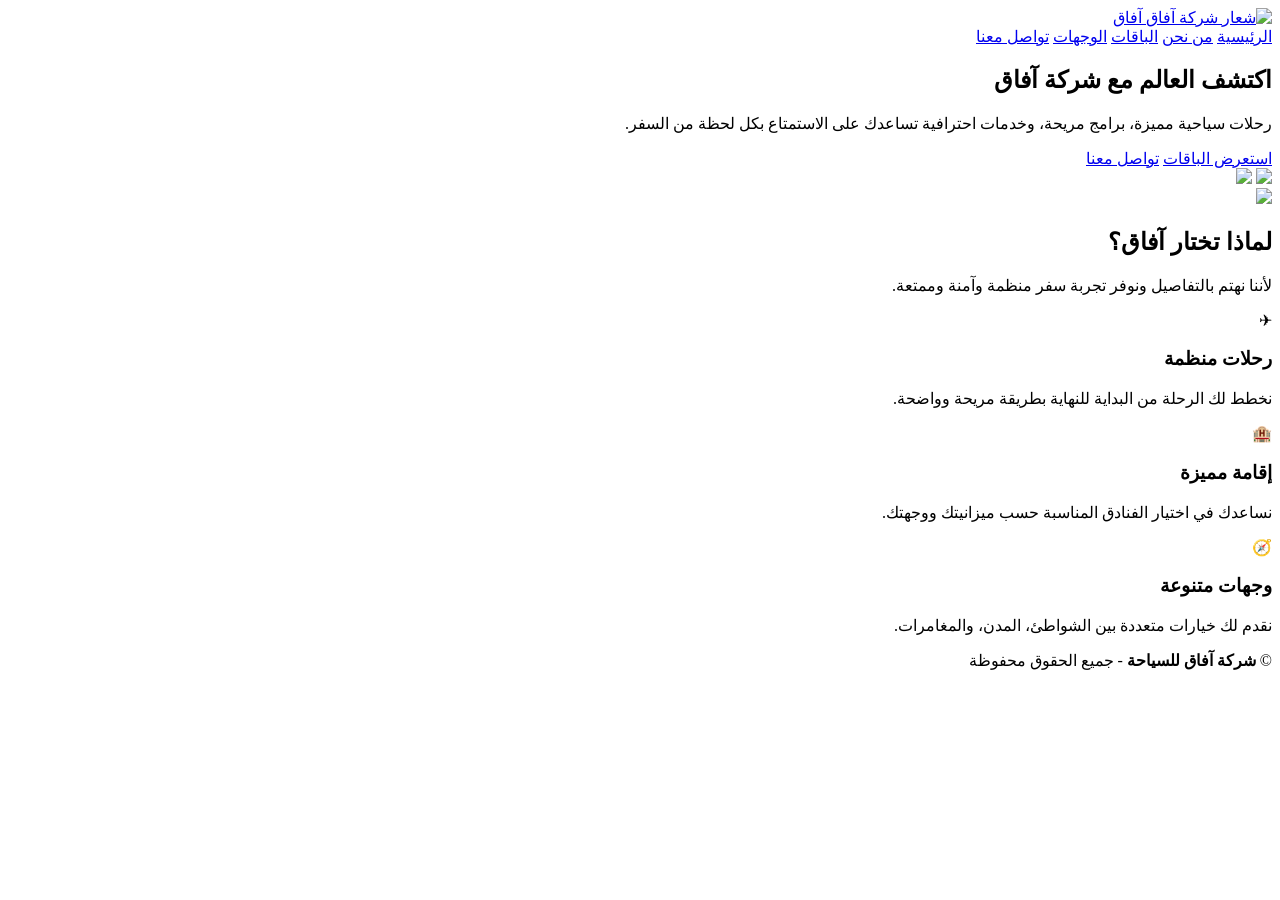
==== index.html @ 2e196a3a "Add files via upload" ====
<!DOCTYPE html>
<html lang="ar" dir="rtl">
<head>
  <meta charset="UTF-8" />
  <meta name="viewport" content="width=device-width, initial-scale=1.0" />
  <title>شركة آفاق للسياحة | الرئيسية</title>

  <!-- خط -->
  <link href="https://fonts.googleapis.com/css2?family=Cairo:wght@400;600;700;800;900&display=swap" rel="stylesheet">

  <!-- CSS (تم تصحيحه) -->
  <link rel="stylesheet" href="css/style.css" />
</head>

<body>

<!-- ================= HEADER ================= -->
<header class="site-header">
  <div class="container navbar">

    <a href="index.html" class="logo">
      <img src="/images/logo- travel.png" alt="شعار شركة آفاق" class="logo-img" />
      <span class="brand-name">آفاق</span>
    </a>

    <nav class="nav-links">
      <a class="active" href="index.html">الرئيسية</a>
      <a href="about.html">من نحن</a>
      <a href="packages.html">الباقات</a>
      <a href="destinations.html">الوجهات</a>
      <a href="contact.html">تواصل معنا</a>
    </nav>

  </div>
</header>

<!-- ================= HERO ================= -->
<section class="hero">
  <div class="container hero-grid">

    <!-- النص -->
    <div class="hero-content">
      <h1>اكتشف العالم مع <span>شركة آفاق</span></h1>

      <p>
        رحلات سياحية مميزة، برامج مريحة، وخدمات احترافية تساعدك على الاستمتاع بكل لحظة من السفر.
      </p>

      <div class="hero-actions">
        <a href="packages.html" class="btn btn-primary">استعرض الباقات</a>
        <a href="contact.html" class="btn btn-outline">تواصل معنا</a>
      </div>
    </div>

    <!-- الصور -->
    <div class="hero-photos">

      <div class="photo-stack">
        <img src="images/hero1.jpg" class="photo small top" />
        <img src="images/hero2.jpg" class="photo small bottom" />
      </div>

      <img src="images/hero3.jpg" class="photo big" />

    </div>

  </div>
</section>

<!-- ================= FEATURES ================= -->
<section class="section">
  <div class="container">

    <div class="section-title">
      <h2>لماذا تختار آفاق؟</h2>
      <p>لأننا نهتم بالتفاصيل ونوفر تجربة سفر منظمة وآمنة وممتعة.</p>
    </div>

    <div class="grid-3">

      <div class="card">
        <div class="icon-box">✈</div>
        <h3>رحلات منظمة</h3>
        <p>نخطط لك الرحلة من البداية للنهاية بطريقة مريحة وواضحة.</p>
      </div>

      <div class="card">
        <div class="icon-box">🏨</div>
        <h3>إقامة مميزة</h3>
        <p>نساعدك في اختيار الفنادق المناسبة حسب ميزانيتك ووجهتك.</p>
      </div>

      <div class="card">
        <div class="icon-box">🧭</div>
        <h3>وجهات متنوعة</h3>
        <p>نقدم لك خيارات متعددة بين الشواطئ، المدن، والمغامرات.</p>
      </div>

    </div>

  </div>
</section>


<!-- ================= FOOTER ================= -->
<footer>
  <div class="container">
    <p>© <strong>شركة آفاق للسياحة</strong> - جميع الحقوق محفوظة</p>
  </div>
</footer>
<script src="js/script.js"></script>
</body>
</html>
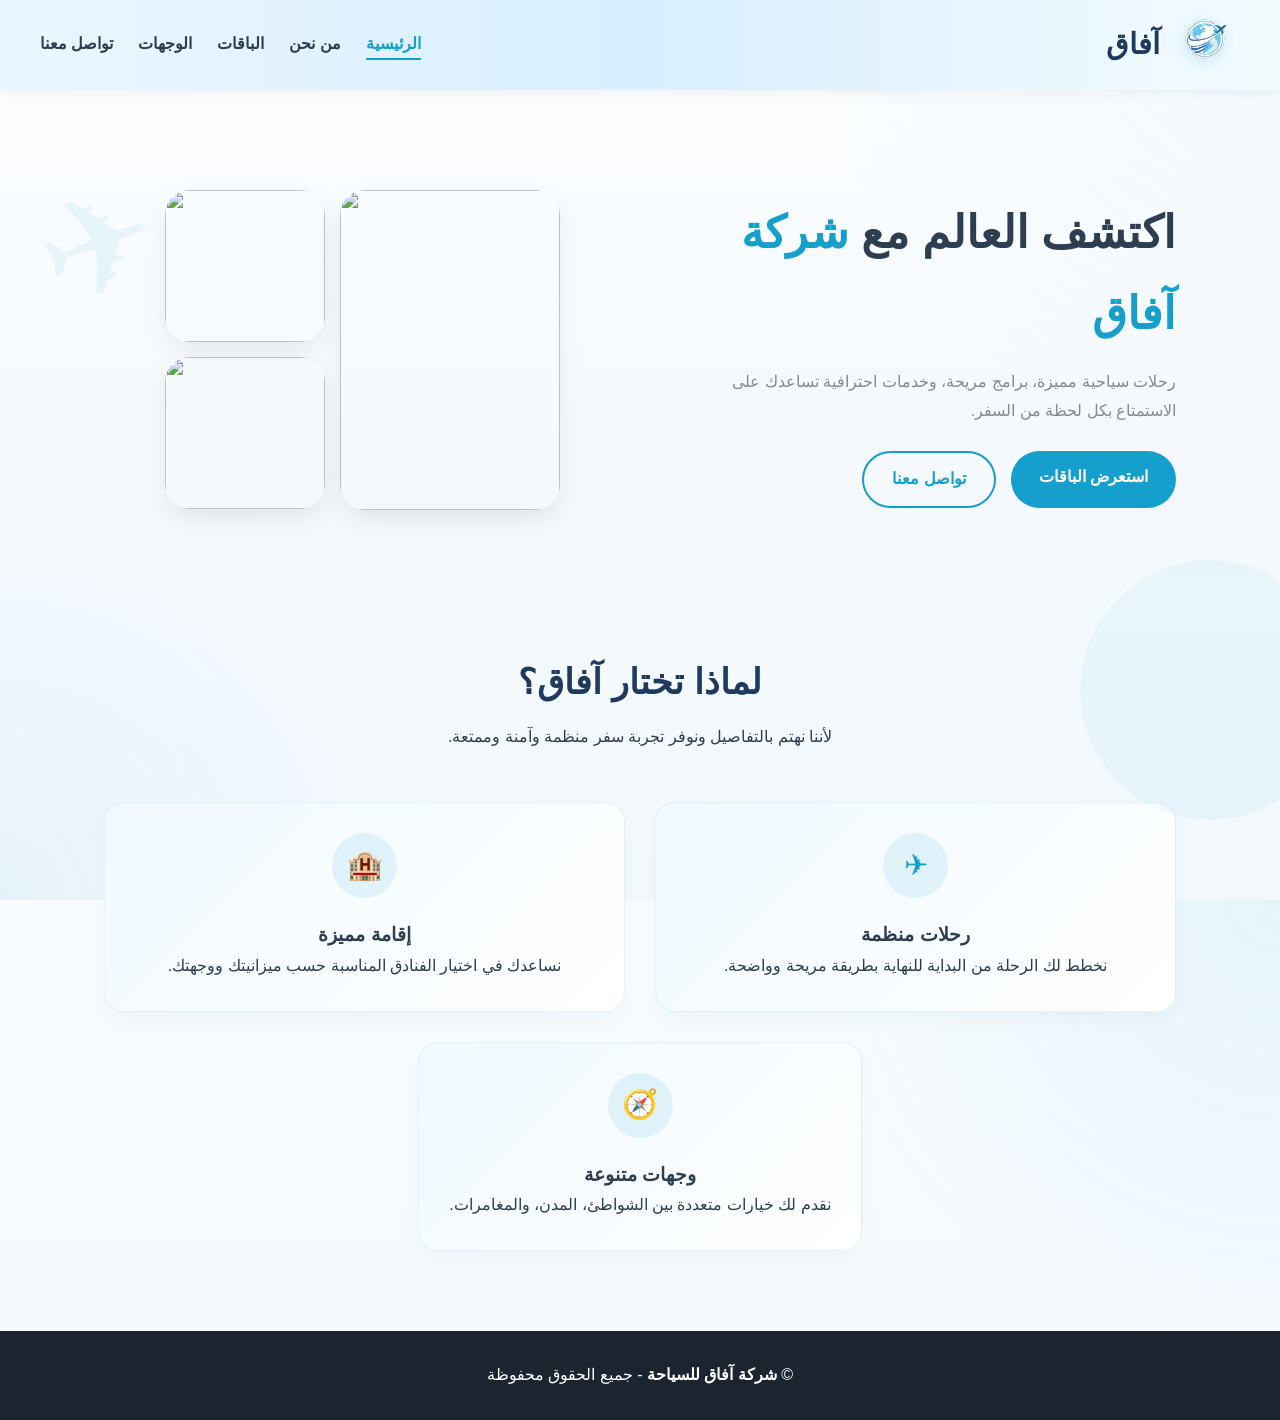
==== commit 6f0f3ab1: "Update index.html" ====
--- a/index.html
+++ b/index.html
@@ -19,7 +19,8 @@
   <div class="container navbar">
 
     <a href="index.html" class="logo">
-      <img src="/images/logo- travel.png" alt="شعار شركة آفاق" class="logo-img" />
+      <img src="/images/logo- travel.png
+" alt="شعار شركة آفاق" class="logo-img" />
       <span class="brand-name">آفاق</span>
     </a>
 
@@ -110,4 +111,4 @@
 </footer>
 <script src="js/script.js"></script>
 </body>
-</html>+</html>
--- a/css/style.css
+++ b/css/style.css
@@ -0,0 +1,310 @@
+/* ============ 1. Reset & Global Base ============ */
+* {
+    margin: 0;
+    padding: 0;
+    box-sizing: border-box;
+}
+
+html {
+    scroll-behavior: smooth;
+    height: 100%;
+}
+
+/* حل مشكلة الفراغ الأبيض: جعل الـ body يمتد بكامل طول الشاشة */
+body {
+    font-family: 'Cairo', sans-serif;
+    direction: rtl;
+    color: #2c3e50;
+    line-height: 1.8;
+    min-height: 100vh;
+    display: flex;
+    flex-direction: column; /* لجعل الفوتر يلتصق بالأسفل دائماً */
+    position: relative;
+    overflow-x: hidden;
+    background:
+        radial-gradient(circle at top right, rgba(21,159,204,0.08), transparent 30%),
+        radial-gradient(circle at bottom left, rgba(21,159,204,0.06), transparent 25%),
+        linear-gradient(180deg, #f8fcff 0%, #f3f8fd 100%);
+}
+
+/* زخارف خلفية ثابتة */
+body::before {
+    content: "✈";
+    position: fixed;
+    top: 120px;
+    left: 40px;
+    font-size: 140px;
+    color: rgba(21,159,204,0.08);
+    transform: rotate(-20deg);
+    pointer-events: none;
+}
+
+body::after {
+    content: "";
+    position: fixed;
+    bottom: 80px;
+    right: -60px;
+    width: 260px;
+    height: 260px;
+    border-radius: 50%;
+    background: rgba(21,159,204,0.05);
+    pointer-events: none;
+}
+
+/* ============ 2. Variables & Common Classes ============ */
+:root {
+    --primary: #159fcc;
+    --primary-dark: #107fa3;
+    --text-main: #2c3e50;
+    --text-muted: #7f8c8d;
+    --white: #ffffff;
+    --border: #e2e8f0;
+}
+
+.container {
+    max-width: 1200px;
+    margin: 0 auto;
+    padding: 0 5%;
+}
+
+/* خاصية flex: 1 تضمن أن القسم الرئيسي يملأ أي مساحة فارغة فوق الفوتر */
+.section {
+    padding: 80px 0;
+    flex: 1; 
+}
+
+a { text-decoration: none; color: inherit; }
+img { max-width: 100%; display: block; }
+
+/* ============ 3. Header & Navigation ============ */
+.site-header {
+    background: linear-gradient(90deg, #eaf6ff, #d8efff, #f4fbff);
+    backdrop-filter: blur(10px);
+    box-shadow: 0 4px 14px rgba(0,0,0,0.05);
+    position: sticky;
+    top: 0;
+    z-index: 1000;
+}
+
+.navbar {
+    display: flex;
+    align-items: center;
+    justify-content: space-between;
+    padding: 10px 0;
+}
+
+.logo { display: flex; align-items: center; gap: 10px; }
+.logo-img {
+    width: 70px;
+    height: 70px;
+    object-fit: contain;
+    filter: drop-shadow(0 4px 8px rgba(21,159,204,0.2));
+}
+
+.brand-name {
+    font-size: 1.8rem;
+    font-weight: 900;
+    color: #1e3a5f;
+}
+
+.nav-links { display: flex; gap: 25px; }
+.nav-links a { font-weight: 600; transition: 0.3s; color: var(--text-main); }
+.nav-links a:hover, .nav-links a.active {
+    color: var(--primary);
+}
+.nav-links a.active { border-bottom: 2px solid var(--primary); }
+
+/* ============ 4. Hero Section ============ */
+.hero {
+    padding: 100px 0 60px;
+    background: linear-gradient(180deg, rgba(255,255,255,0.5), rgba(243,248,253,0.8));
+}
+
+.hero-grid {
+    display: grid;
+    grid-template-columns: 1fr 1fr;
+    gap: 40px;
+    align-items: center;
+}
+
+.hero-content h1 { font-size: 2.8rem; font-weight: 900; margin-bottom: 15px; }
+.hero-content span { color: var(--primary); }
+.hero-content p { color: var(--text-muted); margin-bottom: 25px; max-width: 500px; }
+
+.hero-actions { display: flex; gap: 15px; }
+
+.hero-photos { display: flex; gap: 15px; direction: ltr; justify-content: center; }
+.photo-stack { display: flex; flex-direction: column; gap: 15px; }
+.photo { border-radius: 25px; box-shadow: 0 10px 25px rgba(0,0,0,0.07); object-fit: cover; }
+.photo.big { width: 220px; height: 320px; }
+.photo.small { width: 160px; height: 152px; }
+
+/* ============ 5. Cards & Grids ============ */
+.section-title { text-align: center; margin-bottom: 50px; }
+.section-title h2 { font-size: 2.2rem; color: #1e3a5f; margin-bottom: 10px; }
+
+.grid-3 { display: grid; grid-template-columns: repeat(auto-fit, minmax(300px, 1fr)); gap: 25px; }
+.grid-2 { display: grid; grid-template-columns: repeat(auto-fit, minmax(400px, 1fr)); gap: 25px; }
+
+.card {
+    background: linear-gradient(135deg, #f0f9ff, #ffffff);
+    padding: 30px;
+    border-radius: 20px;
+    text-align: center;
+    box-shadow: 0 10px 20px rgba(0,0,0,0.03);
+    transition: 0.3s;
+    border: 1px solid rgba(21,159,204,0.1);
+}
+
+.card:hover { transform: translateY(-10px); box-shadow: 0 15px 30px rgba(21,159,204,0.1); }
+
+.icon-box {
+    width: 65px; height: 65px;
+    background: rgba(21,159,204,0.1);
+    color: var(--primary);
+    border-radius: 50%;
+    display: flex; align-items: center; justify-content: center;
+    font-size: 1.8rem; margin: 0 auto 20px;
+}
+
+/* تنسيق صور الوجهات والباقات لضمان التناسق */
+.card img {
+    width: 100%;
+    height: 200px;
+    object-fit: cover;
+    border-radius: 15px;
+    margin-bottom: 20px;
+}
+
+/* ============ 6. Contact Form ============ */
+.contact-wrap {
+    display: grid;
+    grid-template-columns: 1fr 1.2fr;
+    gap: 40px;
+}
+
+.contact-info { display: flex; flex-direction: column; gap: 20px; }
+.contact-info .item {
+    display: flex; align-items: center; gap: 15px;
+    background: white; padding: 20px; border-radius: 15px;
+    box-shadow: 0 5px 15px rgba(0,0,0,0.02);
+}
+
+form {
+    background: white;
+    padding: 30px;
+    border-radius: 20px;
+    box-shadow: 0 10px 30px rgba(0,0,0,0.05);
+}
+
+form input, form textarea {
+    width: 100%; padding: 12px 15px; margin-bottom: 15px;
+    border: 1px solid #e2e8f0; border-radius: 10px;
+    font-family: inherit; outline: none; transition: 0.3s;
+}
+
+form input:focus, form textarea:focus { border-color: var(--primary); }
+
+/* ============ 7. Buttons ============ */
+.btn {
+    display: inline-block;
+    padding: 12px 28px;
+    border-radius: 50px;
+    font-weight: 700;
+    transition: 0.3s;
+    cursor: pointer;
+    border: none;
+}
+
+.btn-primary { background: var(--primary); color: white; }
+.btn-primary:hover { background: var(--primary-dark); transform: scale(1.05); }
+
+.btn-outline { border: 2px solid var(--primary); color: var(--primary); }
+.btn-outline:hover { background: var(--primary); color: white; }
+
+/* ============ 8. Footer ============ */
+footer {
+    background: #1a252f;
+    color: white;
+    padding: 30px 0;
+    text-align: center;
+    margin-top: auto; /* يضمن بقاء الفوتر بالأسفل */
+}
+
+/* ============ 9. Responsive ============ */
+@media (max-width: 992px) {
+    .hero-grid { grid-template-columns: 1fr; text-align: center; }
+    .hero-actions { justify-content: center; }
+    .hero-photos { margin-top: 30px; }
+}
+
+@media (max-width: 768px) {
+    .navbar { flex-direction: column; gap: 20px; }
+    .nav-links { gap: 15px; flex-wrap: wrap; justify-content: center; }
+    .contact-wrap { grid-template-columns: 1fr; }
+    .hero-content h1 { font-size: 2.2rem; }
+}
+/* تنسيق البطاقة الثالثة لتكون في المنتصف عندما تكون وحيدة في الصف */
+@media (min-width: 992px) {
+    .grid-3 {
+        display: grid;
+        grid-template-columns: repeat(2, 1fr); /* تجعل الصف الأول بطاقتين */
+        justify-content: center;
+        gap: 30px;
+    }
+
+    /* استهداف البطاقة الثالثة فقط لجعلها تأخذ الصف الثاني وتتوسطه */
+    .grid-3 .card:last-child {
+        grid-column: span 2; /* تجعلها تمتد بعرض العمودين */
+        justify-self: center; /* توسيطها داخل المساحة */
+        max-width: calc(50% - 15px); /* جعل حجمها مساوٍ لحجم البطاقات فوقها */
+    }
+}
+
+/* في حالة الموبايل يفضل أن تبقى بطاقة واحدة فوق الأخرى */
+@media (max-width: 991px) {
+    .grid-3 {
+        grid-template-columns: 1fr;
+    }
+    .grid-3 .card:last-child {
+        max-width: 100%;
+    }
+}
+/* خلفية النافذة المنبثقة */
+.modal-overlay {
+    position: fixed;
+    top: 0; left: 0;
+    width: 100%; height: 100%;
+    background: rgba(0, 0, 0, 0.5);
+    display: none; /* مخفية افتراضياً */
+    align-items: center;
+    justify-content: center;
+    z-index: 2000;
+    backdrop-filter: blur(5px);
+}
+
+/* بطاقة الرسالة */
+.modal-card {
+    background: white;
+    padding: 40px;
+    border-radius: 25px;
+    text-align: center;
+    max-width: 400px;
+    width: 90%;
+    box-shadow: 0 20px 40px rgba(0,0,0,0.2);
+    transform: translateY(-20px);
+    transition: 0.3s;
+}
+
+.modal-icon {
+    width: 70px; height: 70px;
+    background: var(--primary);
+    color: white;
+    font-size: 30px;
+    display: flex; align-items: center; justify-content: center;
+    border-radius: 50%;
+    margin: 0 auto 20px;
+}
+
+.modal-card h3 { margin-bottom: 10px; color: #1e3a5f; }
+.modal-card p { color: var(--text-muted); margin-bottom: 25px; }
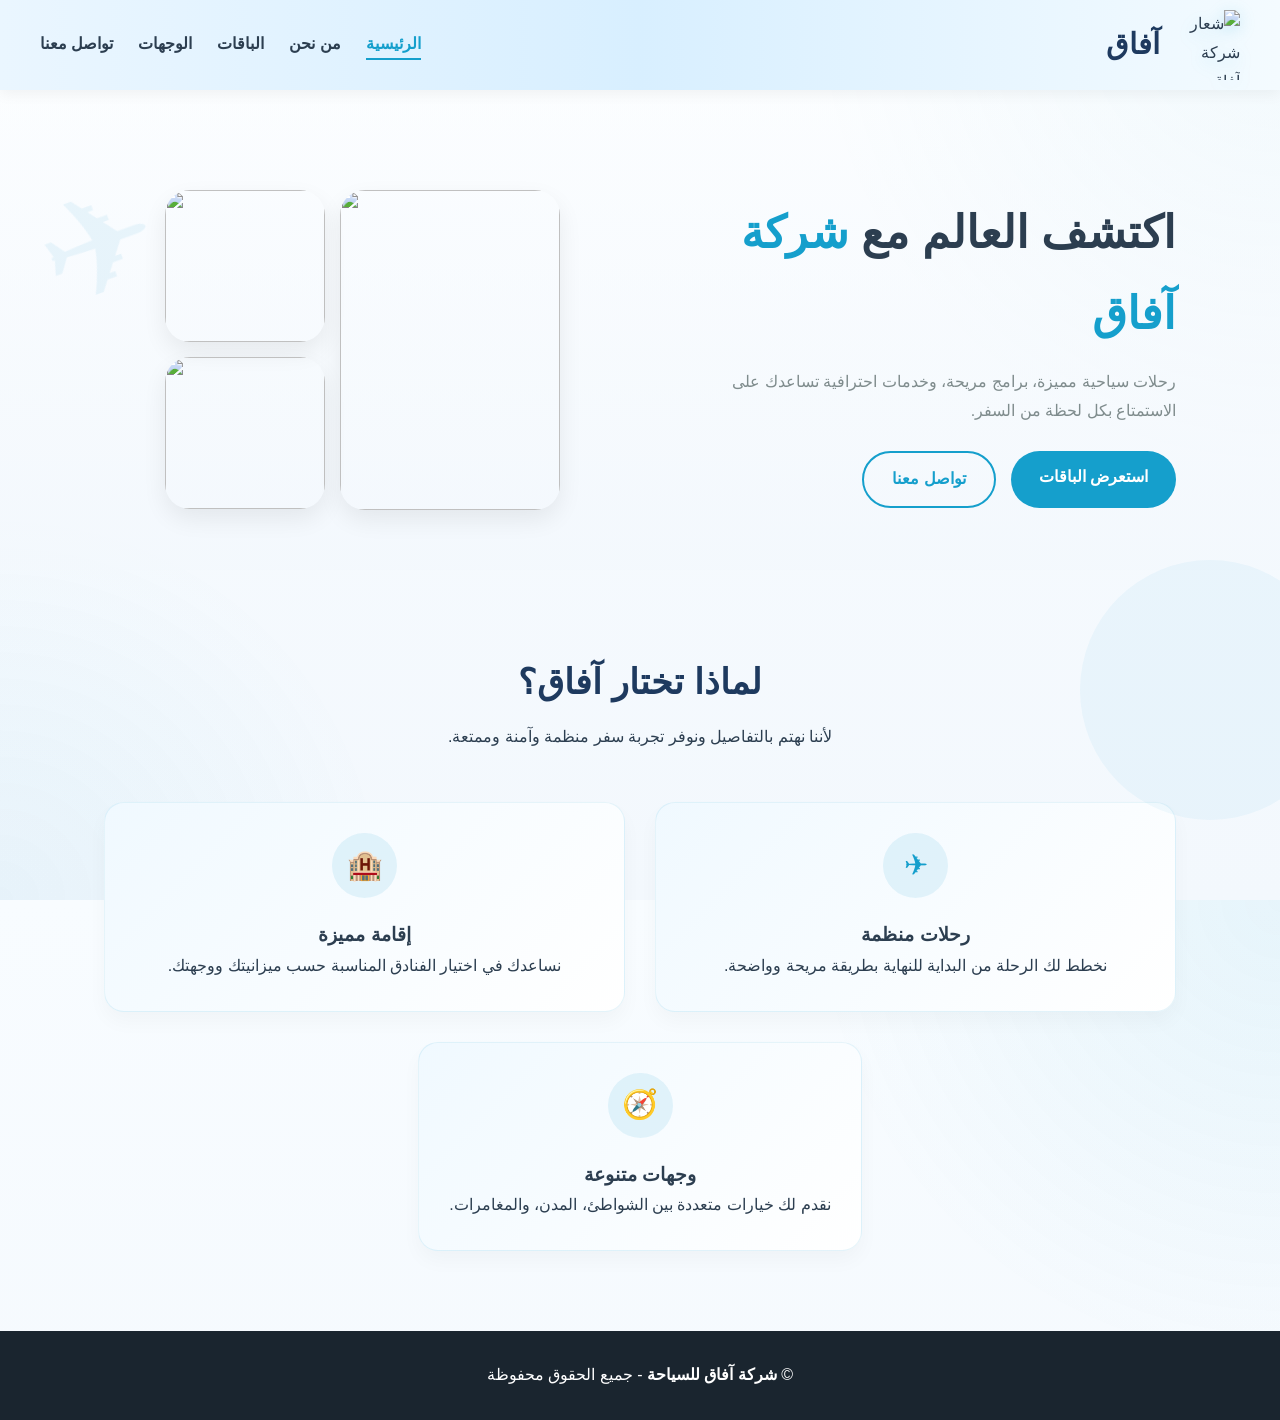
==== commit ece91a0b: "Update index.html" ====
--- a/index.html
+++ b/index.html
@@ -19,8 +19,7 @@
   <div class="container navbar">
 
     <a href="index.html" class="logo">
-      <img src="/images/logo- travel.png
-" alt="شعار شركة آفاق" class="logo-img" />
+      <img src="/images/logo-travel.png" alt="شعار شركة آفاق" class="logo-img" />
       <span class="brand-name">آفاق</span>
     </a>
 
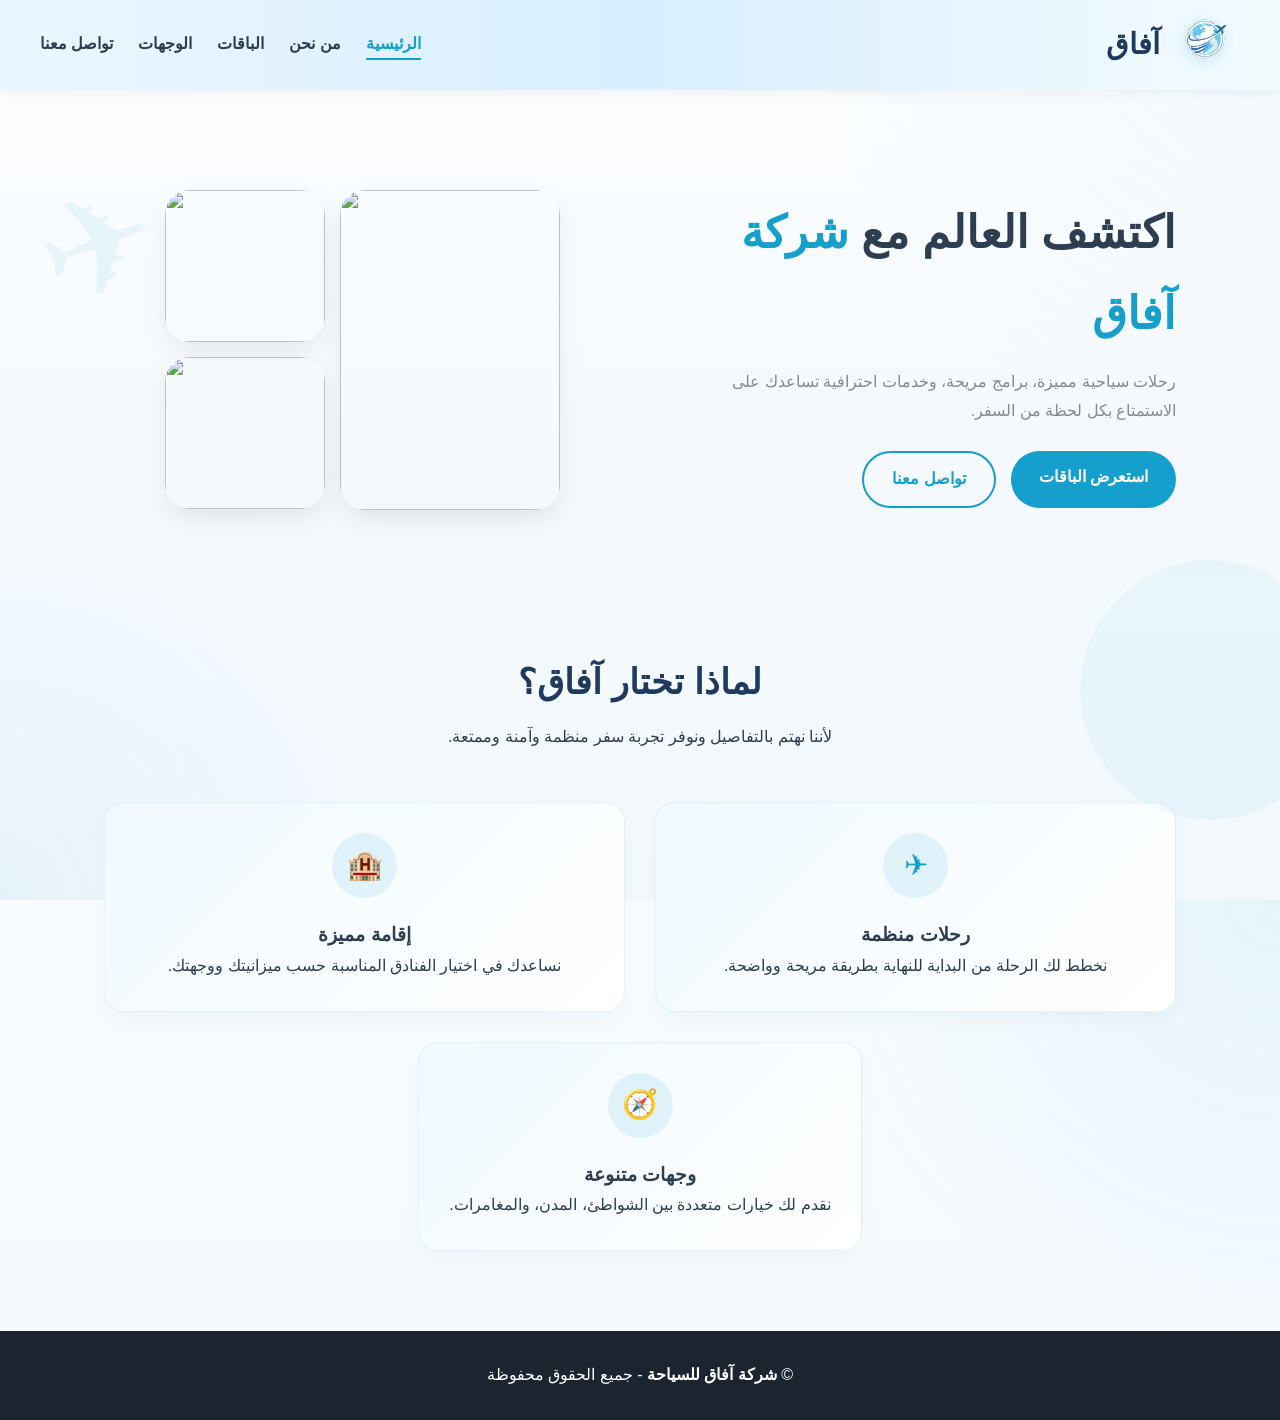
==== commit e876531c: "Update index.html" ====
--- a/index.html
+++ b/index.html
@@ -19,7 +19,7 @@
   <div class="container navbar">
 
     <a href="index.html" class="logo">
-      <img src="/images/logo-travel.png" alt="شعار شركة آفاق" class="logo-img" />
+      <img src="/images/logo- travel.png" alt="شعار شركة آفاق" class="logo-img" />
       <span class="brand-name">آفاق</span>
     </a>
 
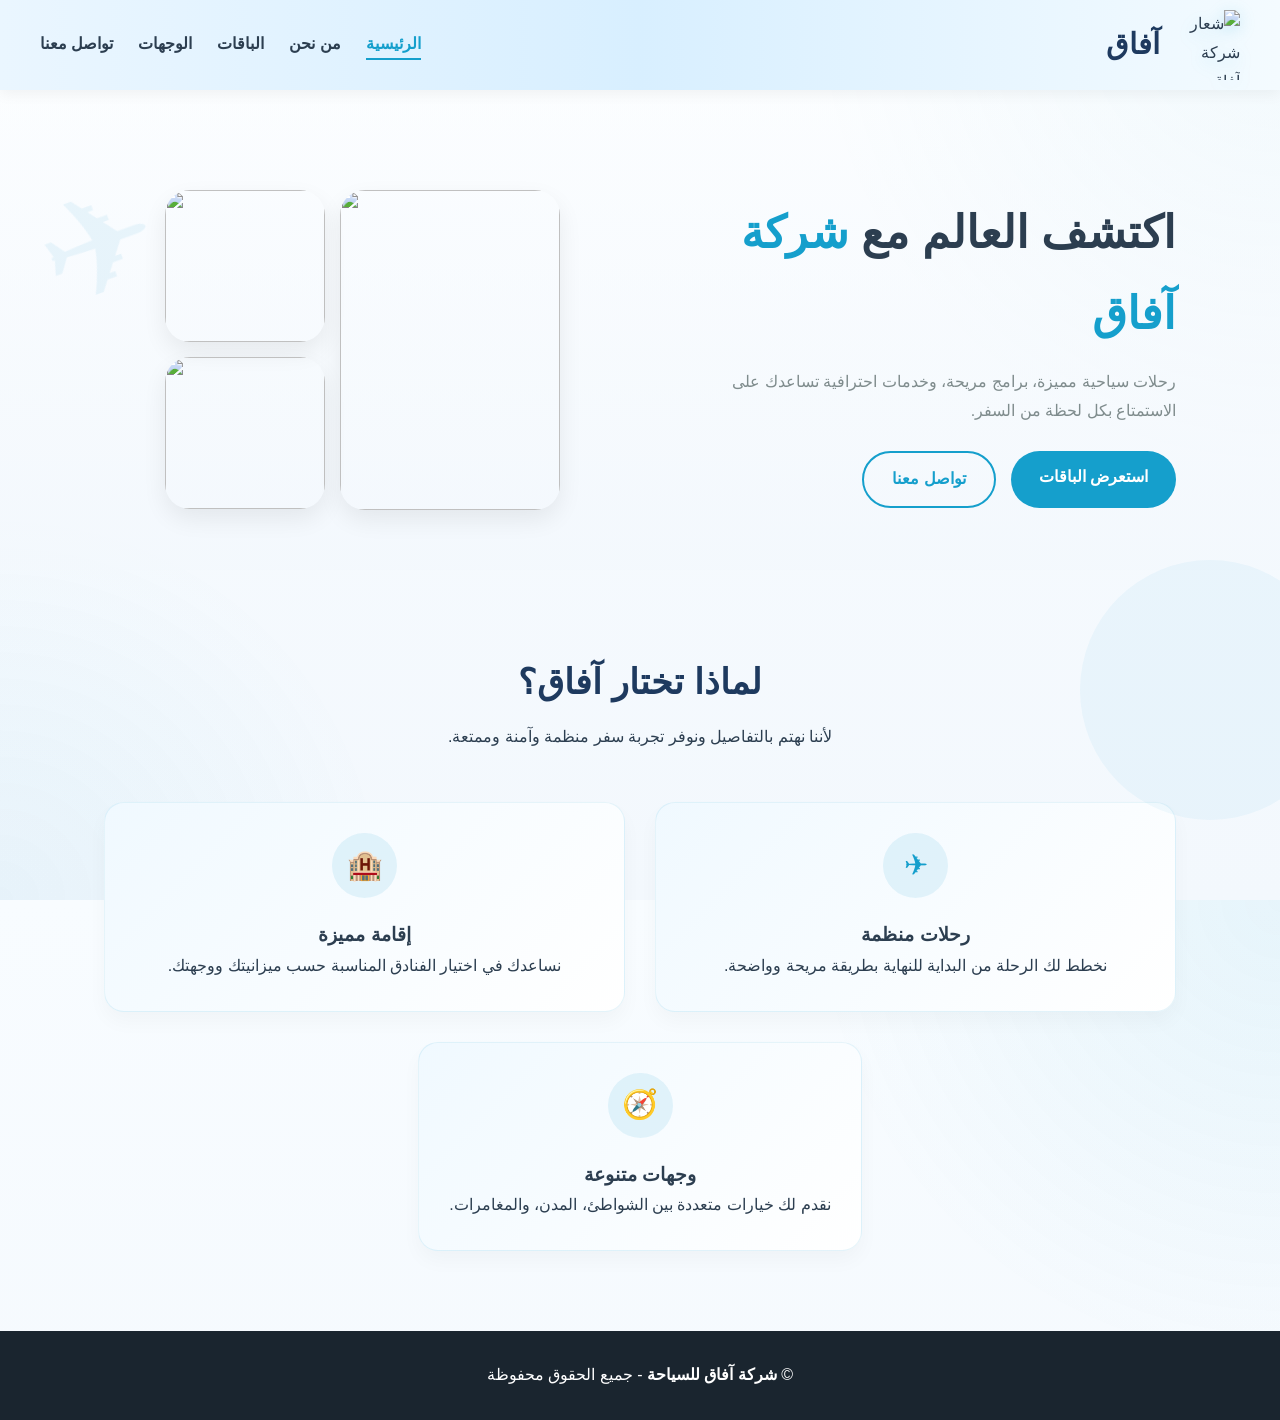
==== commit 3bdbf88f: "Update index.html" ====
--- a/index.html
+++ b/index.html
@@ -19,7 +19,7 @@
   <div class="container navbar">
 
     <a href="index.html" class="logo">
-      <img src="/images/logo- travel.png" alt="شعار شركة آفاق" class="logo-img" />
+    <img src="images/logo-travel.png" alt="شعار شركة آفاق" class="logo-img" />
       <span class="brand-name">آفاق</span>
     </a>
 
